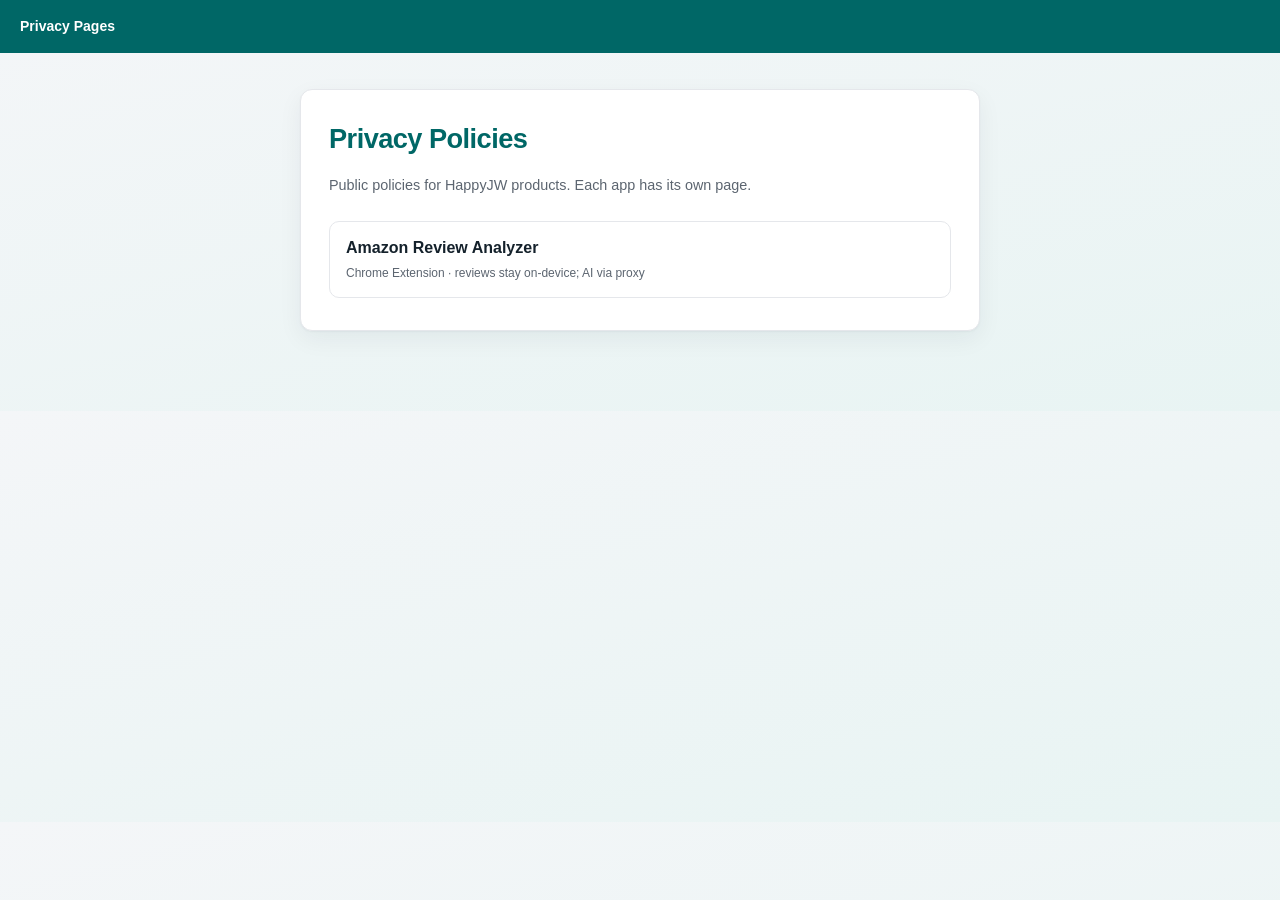
==== index.html @ dacc913a "Add multi-app privacy hub and Amazon Review Analyzer policy. Organize policies under apps/<slug>/ fo" ====
<!DOCTYPE html>
<html lang="en">
<head>
  <meta charset="utf-8" />
  <meta name="viewport" content="width=device-width, initial-scale=1" />
  <title>Privacy Policies — HappyJW</title>
  <link rel="stylesheet" href="./shared/policy.css" />
</head>
<body>
  <header class="site-header">
    <a href="./">Privacy Pages</a>
  </header>
  <main>
    <div class="card">
      <h1>Privacy Policies</h1>
      <p class="meta">Public policies for HappyJW products. Each app has its own page.</p>
      <ul class="app-list">
        <li>
          <a href="./apps/amazon-review-analyzer/">
            Amazon Review Analyzer
            <span>Chrome Extension · reviews stay on-device; AI via proxy</span>
          </a>
        </li>
      </ul>
    </div>
  </main>
</body>
</html>
---- shared/policy.css ----
:root {
  --bg: #f4f6f8;
  --ink: #14212b;
  --muted: #5c6570;
  --accent: #006766;
  --line: #e5e7eb;
  --card: #ffffff;
}

* { box-sizing: border-box; }

body {
  margin: 0;
  font-family: "Segoe UI", "Helvetica Neue", sans-serif;
  background: linear-gradient(165deg, var(--bg), #e8f4f3);
  color: var(--ink);
  line-height: 1.55;
  -webkit-font-smoothing: antialiased;
}

.site-header {
  background: var(--accent);
  color: #fff;
  padding: 14px 20px;
}

.site-header a {
  color: #fff;
  text-decoration: none;
  font-weight: 650;
  font-size: 14px;
}

.site-header a:hover {
  text-decoration: underline;
}

main {
  max-width: 720px;
  margin: 0 auto;
  padding: 36px 20px 80px;
}

.card {
  background: var(--card);
  border: 1px solid var(--line);
  border-radius: 12px;
  padding: 28px 28px 32px;
  box-shadow: 0 1px 2px rgba(20, 33, 43, 0.04), 0 8px 24px rgba(20, 33, 43, 0.06);
}

h1 {
  font-size: 1.7rem;
  margin: 0 0 8px;
  color: var(--accent);
  letter-spacing: -0.02em;
}

h2 {
  font-size: 1.1rem;
  margin-top: 1.75rem;
  color: var(--ink);
}

p, li { color: var(--muted); }

.meta {
  font-size: 0.9rem;
  color: var(--muted);
  margin-bottom: 1.5rem;
}

a { color: var(--accent); }

hr {
  border: 0;
  border-top: 1px solid var(--line);
  margin: 2rem 0;
}

code {
  font-size: 0.9em;
  background: #eef3f3;
  padding: 0.1em 0.35em;
  border-radius: 4px;
}

.app-list {
  list-style: none;
  margin: 0;
  padding: 0;
  display: flex;
  flex-direction: column;
  gap: 10px;
}

.app-list a {
  display: block;
  padding: 14px 16px;
  border: 1px solid var(--line);
  border-radius: 10px;
  background: var(--card);
  text-decoration: none;
  color: var(--ink);
  font-weight: 600;
}

.app-list a:hover {
  border-color: color-mix(in srgb, var(--accent) 45%, var(--line));
}

.app-list span {
  display: block;
  margin-top: 4px;
  font-size: 12px;
  font-weight: 400;
  color: var(--muted);
}
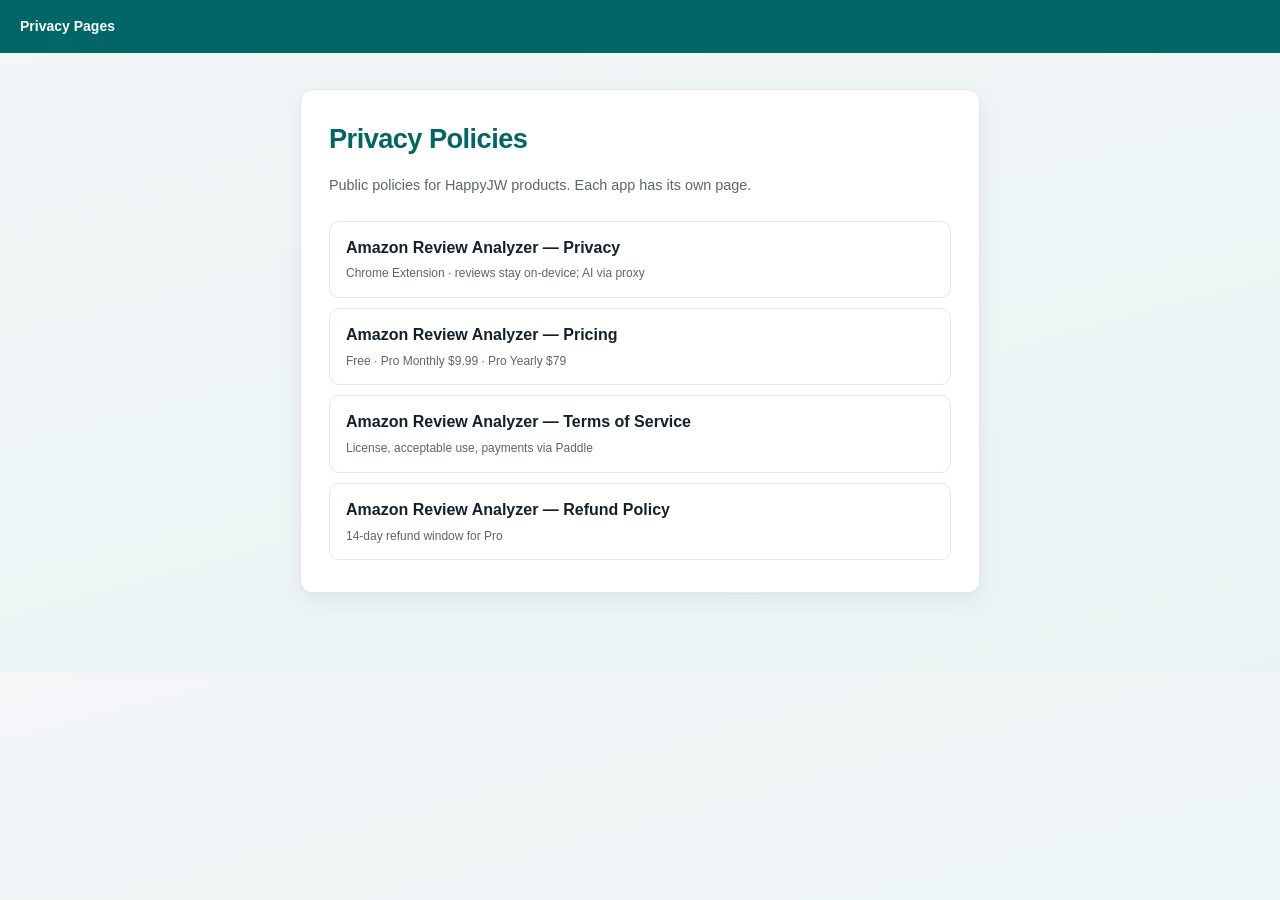
==== commit 4623913e: "Add pricing, terms, and refund pages for Paddle verification. Co-authored-by: Cursor <cursoragent@cu" ====
--- a/index.html
+++ b/index.html
@@ -17,8 +17,26 @@
       <ul class="app-list">
         <li>
           <a href="./apps/amazon-review-analyzer/">
-            Amazon Review Analyzer
+            Amazon Review Analyzer — Privacy
             <span>Chrome Extension · reviews stay on-device; AI via proxy</span>
+          </a>
+        </li>
+        <li>
+          <a href="./apps/amazon-review-analyzer/pricing.html">
+            Amazon Review Analyzer — Pricing
+            <span>Free · Pro Monthly $9.99 · Pro Yearly $79</span>
+          </a>
+        </li>
+        <li>
+          <a href="./apps/amazon-review-analyzer/terms.html">
+            Amazon Review Analyzer — Terms of Service
+            <span>License, acceptable use, payments via Paddle</span>
+          </a>
+        </li>
+        <li>
+          <a href="./apps/amazon-review-analyzer/refunds.html">
+            Amazon Review Analyzer — Refund Policy
+            <span>14-day refund window for Pro</span>
           </a>
         </li>
       </ul>
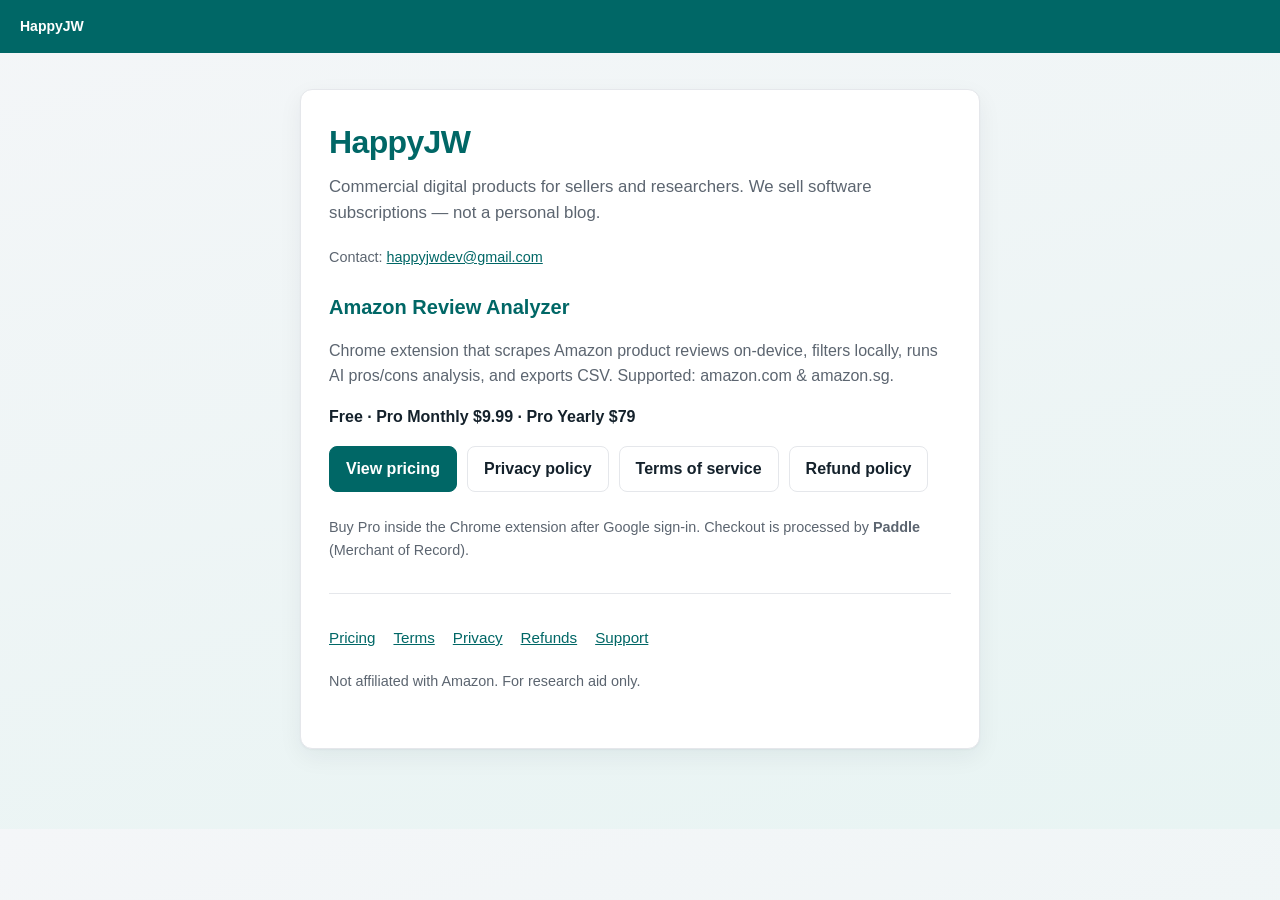
==== commit 0952f064: "Add HappyJW product homepage and happyjw.dev custom domain. Co-authored-by: Cursor <cursoragent@curs" ====
--- a/index.html
+++ b/index.html
@@ -3,43 +3,77 @@
 <head>
   <meta charset="utf-8" />
   <meta name="viewport" content="width=device-width, initial-scale=1" />
-  <title>Privacy Policies — HappyJW</title>
+  <title>HappyJW — Software for sellers &amp; researchers</title>
+  <meta name="description" content="HappyJW builds commercial Chrome extensions and digital tools. Flagship product: Amazon Review Analyzer." />
   <link rel="stylesheet" href="./shared/policy.css" />
+  <style>
+    .hero h1 { font-size: 2rem; margin-bottom: 0.4rem; }
+    .hero p.lead { font-size: 1.05rem; color: var(--muted); margin: 0 0 1.25rem; }
+    .cta-row { display: flex; flex-wrap: wrap; gap: 10px; margin: 1rem 0 1.5rem; }
+    .btn {
+      display: inline-block;
+      padding: 10px 16px;
+      border-radius: 8px;
+      font-weight: 650;
+      text-decoration: none;
+      border: 1px solid var(--line);
+      color: var(--ink);
+      background: #fff;
+    }
+    .btn.primary {
+      background: var(--accent);
+      border-color: var(--accent);
+      color: #fff;
+    }
+    .btn.primary:hover { filter: brightness(1.05); }
+    .product-card h2 { margin: 0 0 0.35rem; font-size: 1.25rem; color: var(--accent); }
+    .price-line { font-weight: 650; color: var(--ink); margin: 0.75rem 0; }
+    .footer-links { display: flex; flex-wrap: wrap; gap: 12px 18px; margin-top: 1rem; font-size: 0.95rem; }
+  </style>
 </head>
 <body>
   <header class="site-header">
-    <a href="./">Privacy Pages</a>
+    <a href="/">HappyJW</a>
   </header>
   <main>
-    <div class="card">
-      <h1>Privacy Policies</h1>
-      <p class="meta">Public policies for HappyJW products. Each app has its own page.</p>
-      <ul class="app-list">
-        <li>
-          <a href="./apps/amazon-review-analyzer/">
-            Amazon Review Analyzer — Privacy
-            <span>Chrome Extension · reviews stay on-device; AI via proxy</span>
-          </a>
-        </li>
-        <li>
-          <a href="./apps/amazon-review-analyzer/pricing.html">
-            Amazon Review Analyzer — Pricing
-            <span>Free · Pro Monthly $9.99 · Pro Yearly $79</span>
-          </a>
-        </li>
-        <li>
-          <a href="./apps/amazon-review-analyzer/terms.html">
-            Amazon Review Analyzer — Terms of Service
-            <span>License, acceptable use, payments via Paddle</span>
-          </a>
-        </li>
-        <li>
-          <a href="./apps/amazon-review-analyzer/refunds.html">
-            Amazon Review Analyzer — Refund Policy
-            <span>14-day refund window for Pro</span>
-          </a>
-        </li>
-      </ul>
+    <div class="card hero">
+      <h1>HappyJW</h1>
+      <p class="lead">
+        Commercial digital products for sellers and researchers.
+        We sell software subscriptions — not a personal blog.
+      </p>
+      <p class="meta">Contact: <a href="mailto:happyjwdev@gmail.com">happyjwdev@gmail.com</a></p>
+
+      <article class="product-card">
+        <h2>Amazon Review Analyzer</h2>
+        <p>
+          Chrome extension that scrapes Amazon product reviews on-device, filters locally,
+          runs AI pros/cons analysis, and exports CSV. Supported: amazon.com &amp; amazon.sg.
+        </p>
+        <p class="price-line">Free · Pro Monthly $9.99 · Pro Yearly $79</p>
+        <div class="cta-row">
+          <a class="btn primary" href="/amazon-review-analyzer/pricing.html">View pricing</a>
+          <a class="btn" href="/amazon-review-analyzer/">Privacy policy</a>
+          <a class="btn" href="/amazon-review-analyzer/terms.html">Terms of service</a>
+          <a class="btn" href="/amazon-review-analyzer/refunds.html">Refund policy</a>
+        </div>
+        <p class="meta">
+          Buy Pro inside the Chrome extension after Google sign-in.
+          Checkout is processed by <strong>Paddle</strong> (Merchant of Record).
+        </p>
+      </article>
+
+      <hr />
+      <div class="footer-links">
+        <a href="/amazon-review-analyzer/pricing.html">Pricing</a>
+        <a href="/amazon-review-analyzer/terms.html">Terms</a>
+        <a href="/amazon-review-analyzer/">Privacy</a>
+        <a href="/amazon-review-analyzer/refunds.html">Refunds</a>
+        <a href="mailto:happyjwdev@gmail.com">Support</a>
+      </div>
+      <p class="meta" style="margin-top: 1.25rem;">
+        Not affiliated with Amazon. For research aid only.
+      </p>
     </div>
   </main>
 </body>
